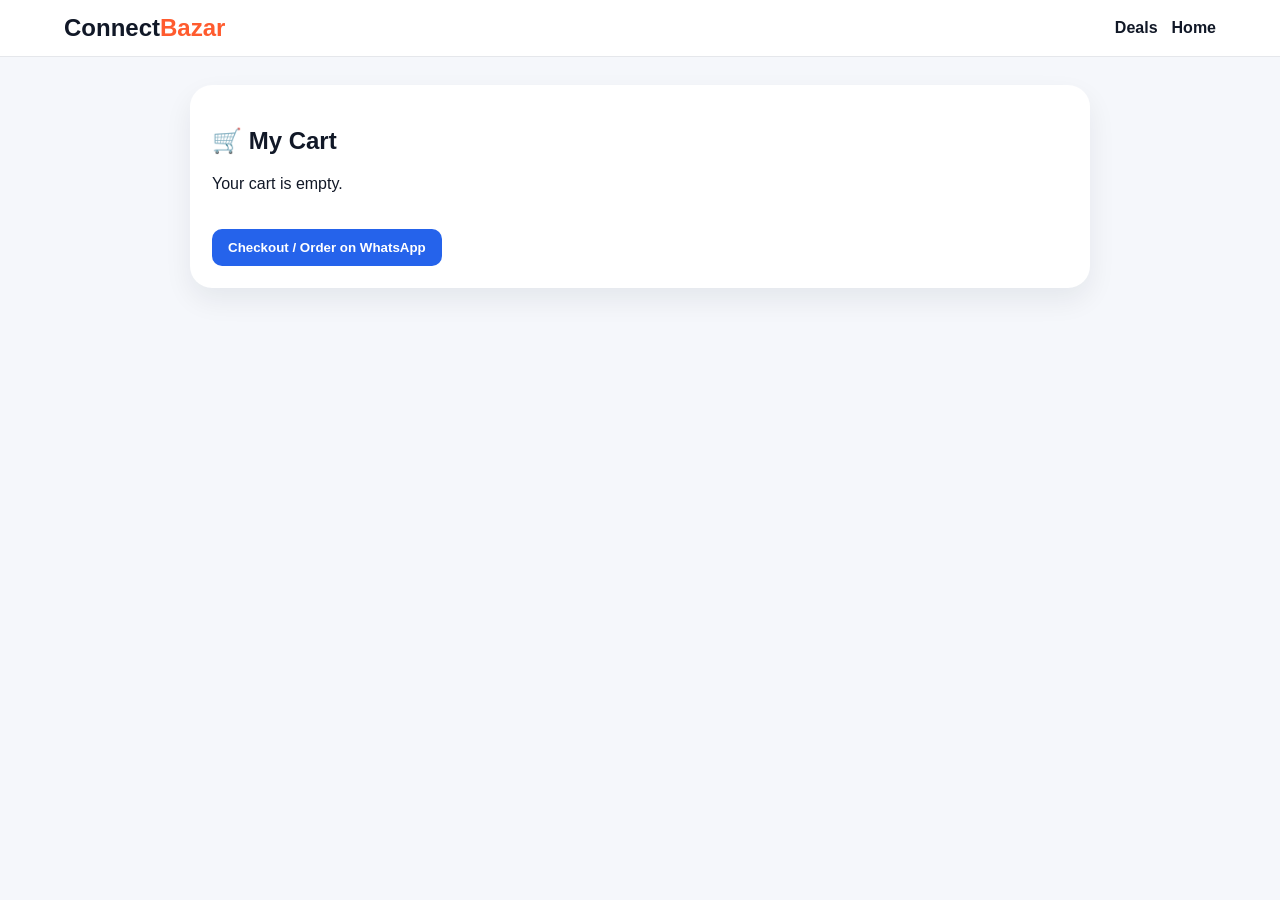
==== cart.html @ d02c31c5 "Add files via upload" ====
<!DOCTYPE html><html lang="en"><head><meta charset="UTF-8"><meta name="viewport" content="width=device-width,initial-scale=1.0"><title>ConnectBazar Cart</title><style>*{box-sizing:border-box}body{margin:0;font-family:Inter,Arial,sans-serif;background:#f5f7fb;color:#111827}a{text-decoration:none;color:inherit}.top{background:#fff;border-bottom:1px solid #e5e7eb}.nav{max-width:1180px;margin:auto;display:flex;align-items:center;gap:18px;padding:14px}.logo{font-size:24px;font-weight:900}.logo span{color:#ff5b2e}.links{margin-left:auto;display:flex;gap:14px;font-weight:800}.section{max-width:900px;margin:28px auto;background:#fff;border-radius:22px;padding:22px;box-shadow:0 12px 28px #0f172a12}.row{display:grid;grid-template-columns:1fr 100px 80px 100px;gap:10px;align-items:center;border-bottom:1px solid #e5e7eb;padding:14px 0}.btn{border:0;background:#2563eb;color:#fff;padding:11px 16px;border-radius:10px;font-weight:800}.remove{background:#fee2e2;color:#b91c1c}.total{text-align:right;font-size:22px;font-weight:900;margin-top:18px}@media(max-width:760px){.row{grid-template-columns:1fr;}.links{font-size:13px}.section{margin:12px}}</style></head><body><div class="top"><div class="nav"><a class="logo" href="index.html">Connect<span>Bazar</span></a><div class="links"><a href="products.html">Deals</a><a href="index.html">Home</a></div></div></div><section class="section"><h1>🛒 My Cart</h1><div id="cartBox"></div><div class="total" id="total"></div><br><button class="btn" onclick="checkout()">Checkout / Order on WhatsApp</button></section><script>function getCart(){return JSON.parse(localStorage.getItem('cb_cart')||'[]')}function saveCart(c){localStorage.setItem('cb_cart',JSON.stringify(c));render()}function render(){let c=getCart(),box=document.getElementById('cartBox'),total=0;if(!c.length){box.innerHTML='<p>Your cart is empty.</p>';document.getElementById('total').textContent='';return}box.innerHTML=c.map((x,i)=>{total+=x.price*x.qty;return `<div class="row"><b>${x.name}</b><span>₹${x.price}</span><span>Qty: ${x.qty}</span><button class="btn remove" onclick="removeItem(${i})">Remove</button></div>`}).join('');document.getElementById('total').textContent='Total: ₹'+total}function removeItem(i){let c=getCart();c.splice(i,1);saveCart(c)}function checkout(){let c=getCart();if(!c.length)return alert('Cart empty');let text='ConnectBazar Order:%0A'+c.map(x=>`${x.name} - Qty ${x.qty} - ₹${x.price*x.qty}`).join('%0A');location.href='https://wa.me/916294160758?text='+text}render()</script></body></html>
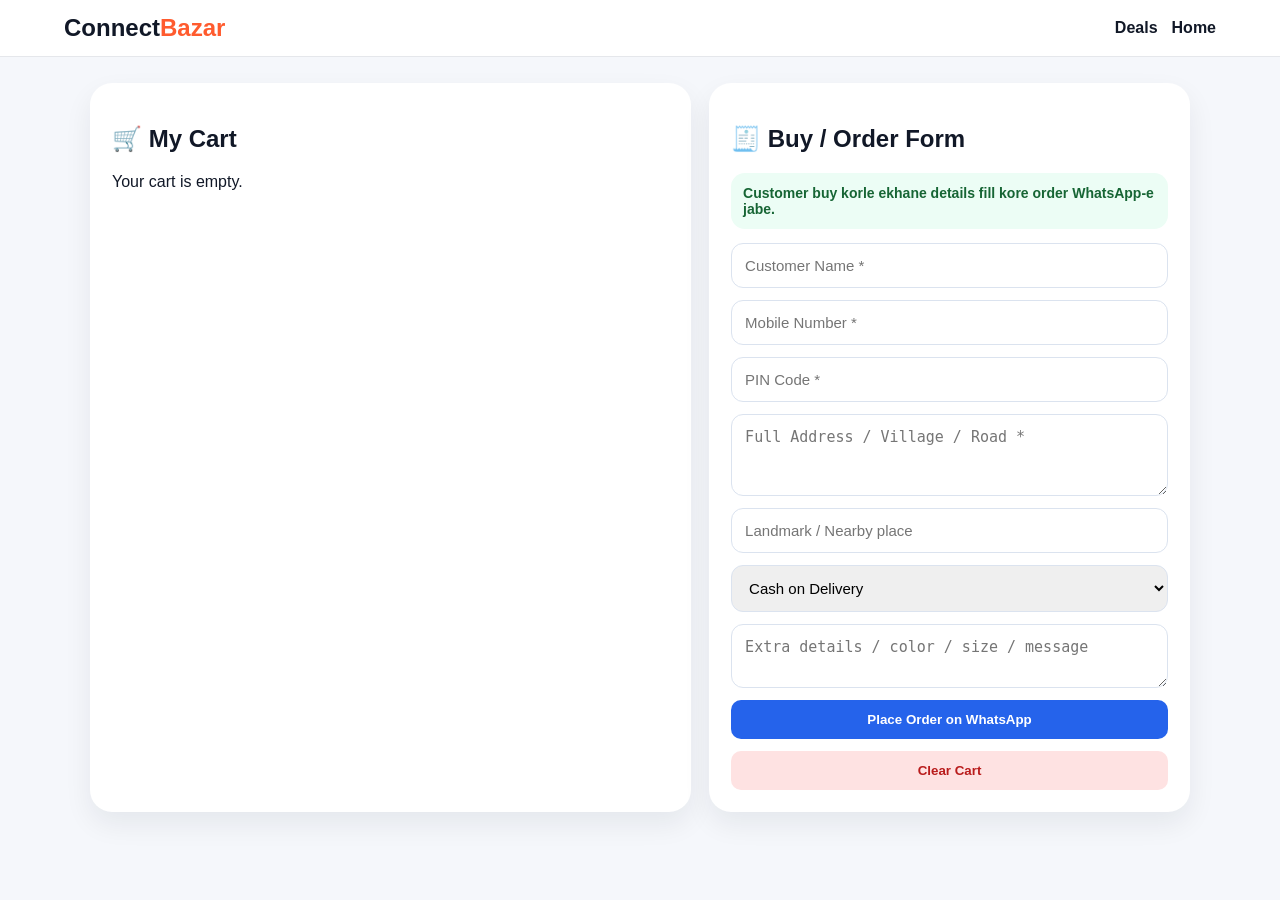
==== commit 78f02822: "Add files via upload" ====
--- a/cart.html
+++ b/cart.html
@@ -1 +1,5 @@
-<!DOCTYPE html><html lang="en"><head><meta charset="UTF-8"><meta name="viewport" content="width=device-width,initial-scale=1.0"><title>ConnectBazar Cart</title><style>*{box-sizing:border-box}body{margin:0;font-family:Inter,Arial,sans-serif;background:#f5f7fb;color:#111827}a{text-decoration:none;color:inherit}.top{background:#fff;border-bottom:1px solid #e5e7eb}.nav{max-width:1180px;margin:auto;display:flex;align-items:center;gap:18px;padding:14px}.logo{font-size:24px;font-weight:900}.logo span{color:#ff5b2e}.links{margin-left:auto;display:flex;gap:14px;font-weight:800}.section{max-width:900px;margin:28px auto;background:#fff;border-radius:22px;padding:22px;box-shadow:0 12px 28px #0f172a12}.row{display:grid;grid-template-columns:1fr 100px 80px 100px;gap:10px;align-items:center;border-bottom:1px solid #e5e7eb;padding:14px 0}.btn{border:0;background:#2563eb;color:#fff;padding:11px 16px;border-radius:10px;font-weight:800}.remove{background:#fee2e2;color:#b91c1c}.total{text-align:right;font-size:22px;font-weight:900;margin-top:18px}@media(max-width:760px){.row{grid-template-columns:1fr;}.links{font-size:13px}.section{margin:12px}}</style></head><body><div class="top"><div class="nav"><a class="logo" href="index.html">Connect<span>Bazar</span></a><div class="links"><a href="products.html">Deals</a><a href="index.html">Home</a></div></div></div><section class="section"><h1>🛒 My Cart</h1><div id="cartBox"></div><div class="total" id="total"></div><br><button class="btn" onclick="checkout()">Checkout / Order on WhatsApp</button></section><script>function getCart(){return JSON.parse(localStorage.getItem('cb_cart')||'[]')}function saveCart(c){localStorage.setItem('cb_cart',JSON.stringify(c));render()}function render(){let c=getCart(),box=document.getElementById('cartBox'),total=0;if(!c.length){box.innerHTML='<p>Your cart is empty.</p>';document.getElementById('total').textContent='';return}box.innerHTML=c.map((x,i)=>{total+=x.price*x.qty;return `<div class="row"><b>${x.name}</b><span>₹${x.price}</span><span>Qty: ${x.qty}</span><button class="btn remove" onclick="removeItem(${i})">Remove</button></div>`}).join('');document.getElementById('total').textContent='Total: ₹'+total}function removeItem(i){let c=getCart();c.splice(i,1);saveCart(c)}function checkout(){let c=getCart();if(!c.length)return alert('Cart empty');let text='ConnectBazar Order:%0A'+c.map(x=>`${x.name} - Qty ${x.qty} - ₹${x.price*x.qty}`).join('%0A');location.href='https://wa.me/916294160758?text='+text}render()</script></body></html>+<!DOCTYPE html><html lang="en"><head><meta charset="UTF-8"><meta name="viewport" content="width=device-width,initial-scale=1.0"><title>ConnectBazar Checkout</title><style>
+*{box-sizing:border-box}body{margin:0;font-family:Inter,Arial,sans-serif;background:#f5f7fb;color:#111827}a{text-decoration:none;color:inherit}.top{background:#fff;border-bottom:1px solid #e5e7eb}.nav{max-width:1180px;margin:auto;display:flex;align-items:center;gap:18px;padding:14px}.logo{font-size:24px;font-weight:900}.logo span{color:#ff5b2e}.links{margin-left:auto;display:flex;gap:14px;font-weight:800}.wrap{max-width:1100px;margin:26px auto;display:grid;grid-template-columns:1fr .8fr;gap:18px}.box{background:#fff;border-radius:22px;padding:22px;box-shadow:0 12px 28px #0f172a12}.row{display:grid;grid-template-columns:1fr 110px 80px 90px;gap:10px;align-items:center;border-bottom:1px solid #e5e7eb;padding:14px 0}.seller{font-size:13px;color:#64748b;margin-top:4px}.btn{border:0;background:#2563eb;color:#fff;padding:12px 16px;border-radius:10px;font-weight:800;cursor:pointer}.remove{background:#fee2e2;color:#b91c1c}.total{text-align:right;font-size:22px;font-weight:900;margin-top:18px}.form{display:grid;gap:12px}.form input,.form textarea,.form select{width:100%;border:1px solid #dbe3ef;border-radius:12px;padding:13px;font-size:15px;outline:none}.pay{display:grid;grid-template-columns:1fr 1fr;gap:10px}.pay label{border:1px solid #dbe3ef;border-radius:14px;padding:12px;font-weight:800;background:#f8fafc}.note{background:#ecfdf5;color:#166534;border-radius:14px;padding:12px;font-weight:700;font-size:14px}.bottom{display:none}@media(max-width:760px){.wrap{grid-template-columns:1fr;margin:12px}.row{grid-template-columns:1fr}.links{font-size:13px}.pay{grid-template-columns:1fr}.bottom{display:flex;position:fixed;bottom:0;left:0;right:0;background:#fff;border-top:1px solid #e5e7eb;justify-content:space-around;padding:9px 4px;z-index:20}.bottom a{font-size:12px;text-align:center;font-weight:800}body{padding-bottom:60px}}
+</style></head><body><div class="top"><div class="nav"><a class="logo" href="index.html">Connect<span>Bazar</span></a><div class="links"><a href="products.html">Deals</a><a href="index.html">Home</a></div></div></div><main class="wrap"><section class="box"><h1>🛒 My Cart</h1><div id="cartBox"></div><div class="total" id="total"></div></section><section class="box"><h2>🧾 Buy / Order Form</h2><p class="note">Customer buy korle ekhane details fill kore order WhatsApp-e jabe.</p><div class="form"><input id="custName" placeholder="Customer Name *"><input id="mobile" placeholder="Mobile Number *" maxlength="10"><input id="pincode" placeholder="PIN Code *" maxlength="6"><textarea id="address" rows="3" placeholder="Full Address / Village / Road *"></textarea><input id="landmark" placeholder="Landmark / Nearby place"><select id="payment"><option value="Cash on Delivery">Cash on Delivery</option><option value="UPI Payment">UPI Payment</option><option value="Pay Later / Confirm by Call">Pay Later / Confirm by Call</option></select><textarea id="notes" rows="2" placeholder="Extra details / color / size / message"></textarea><button class="btn" onclick="placeOrder()">Place Order on WhatsApp</button><button class="btn remove" onclick="clearCart()">Clear Cart</button></div></section></main><div class="bottom"><a href="index.html">🏠<br>Home</a><a href="products.html">🛍️<br>Deals</a><a href="offers.html">🏪<br>Offers</a><a href="coupons.html">🎟️<br>Coupons</a><a href="cart.html">🛒<br>Cart</a></div><script>
+function getCart(){return JSON.parse(localStorage.getItem('cb_cart')||'[]')}function saveCart(c){localStorage.setItem('cb_cart',JSON.stringify(c));render()}function render(){let c=getCart(),box=document.getElementById('cartBox'),total=0;if(!c.length){box.innerHTML='<p>Your cart is empty.</p>';document.getElementById('total').textContent='';return}box.innerHTML=c.map((x,i)=>{total+=x.price*x.qty;return `<div class="row"><div><b>${x.name}</b><div class="seller">Buy From: ${x.seller||'ConnectBazar'}</div></div><span>₹${x.price}</span><span>Qty: ${x.qty}</span><button class="btn remove" onclick="removeItem(${i})">Remove</button></div>`}).join('');document.getElementById('total').textContent='Total: ₹'+total}function removeItem(i){let c=getCart();c.splice(i,1);saveCart(c)}function clearCart(){localStorage.removeItem('cb_cart');render()}function placeOrder(){let c=getCart();if(!c.length)return alert('Cart empty');let name=document.getElementById('custName').value.trim(),mobile=document.getElementById('mobile').value.trim(),pin=document.getElementById('pincode').value.trim(),addr=document.getElementById('address').value.trim(),land=document.getElementById('landmark').value.trim(),pay=document.getElementById('payment').value,notes=document.getElementById('notes').value.trim();if(!name||!mobile||!pin||!addr)return alert('Name, Mobile, PIN Code and Address required');let total=c.reduce((a,b)=>a+b.price*b.qty,0);let items=c.map(x=>`${x.name} | Buy From: ${x.seller||'ConnectBazar'} | Qty ${x.qty} | ₹${x.price*x.qty}`).join('%0A');let text=`ConnectBazar New Order%0A%0AItems:%0A${items}%0A%0ATotal: ₹${total}%0A%0ACustomer Name: ${encodeURIComponent(name)}%0AMobile: ${encodeURIComponent(mobile)}%0APIN Code: ${encodeURIComponent(pin)}%0AAddress: ${encodeURIComponent(addr)}%0ALandmark: ${encodeURIComponent(land)}%0APayment: ${encodeURIComponent(pay)}%0ANotes: ${encodeURIComponent(notes)}`;location.href='https://wa.me/916294160758?text='+text}render()
+</script></body></html>
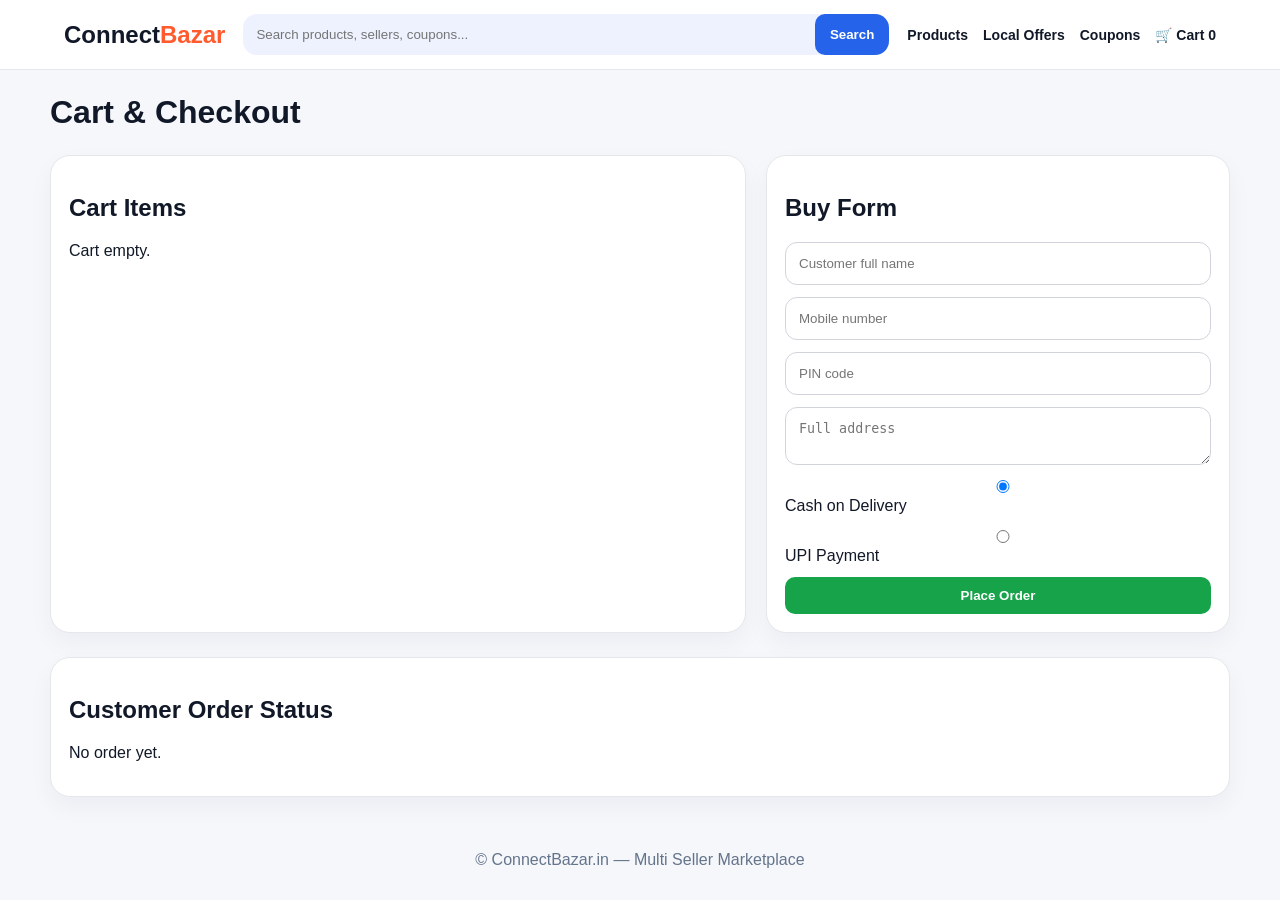
==== commit 5ce7fe4f: "Add files via upload" ====
--- a/cart.html
+++ b/cart.html
@@ -1,5 +1,3 @@
-<!DOCTYPE html><html lang="en"><head><meta charset="UTF-8"><meta name="viewport" content="width=device-width,initial-scale=1.0"><title>ConnectBazar Checkout</title><style>
-*{box-sizing:border-box}body{margin:0;font-family:Inter,Arial,sans-serif;background:#f5f7fb;color:#111827}a{text-decoration:none;color:inherit}.top{background:#fff;border-bottom:1px solid #e5e7eb}.nav{max-width:1180px;margin:auto;display:flex;align-items:center;gap:18px;padding:14px}.logo{font-size:24px;font-weight:900}.logo span{color:#ff5b2e}.links{margin-left:auto;display:flex;gap:14px;font-weight:800}.wrap{max-width:1100px;margin:26px auto;display:grid;grid-template-columns:1fr .8fr;gap:18px}.box{background:#fff;border-radius:22px;padding:22px;box-shadow:0 12px 28px #0f172a12}.row{display:grid;grid-template-columns:1fr 110px 80px 90px;gap:10px;align-items:center;border-bottom:1px solid #e5e7eb;padding:14px 0}.seller{font-size:13px;color:#64748b;margin-top:4px}.btn{border:0;background:#2563eb;color:#fff;padding:12px 16px;border-radius:10px;font-weight:800;cursor:pointer}.remove{background:#fee2e2;color:#b91c1c}.total{text-align:right;font-size:22px;font-weight:900;margin-top:18px}.form{display:grid;gap:12px}.form input,.form textarea,.form select{width:100%;border:1px solid #dbe3ef;border-radius:12px;padding:13px;font-size:15px;outline:none}.pay{display:grid;grid-template-columns:1fr 1fr;gap:10px}.pay label{border:1px solid #dbe3ef;border-radius:14px;padding:12px;font-weight:800;background:#f8fafc}.note{background:#ecfdf5;color:#166534;border-radius:14px;padding:12px;font-weight:700;font-size:14px}.bottom{display:none}@media(max-width:760px){.wrap{grid-template-columns:1fr;margin:12px}.row{grid-template-columns:1fr}.links{font-size:13px}.pay{grid-template-columns:1fr}.bottom{display:flex;position:fixed;bottom:0;left:0;right:0;background:#fff;border-top:1px solid #e5e7eb;justify-content:space-around;padding:9px 4px;z-index:20}.bottom a{font-size:12px;text-align:center;font-weight:800}body{padding-bottom:60px}}
-</style></head><body><div class="top"><div class="nav"><a class="logo" href="index.html">Connect<span>Bazar</span></a><div class="links"><a href="products.html">Deals</a><a href="index.html">Home</a></div></div></div><main class="wrap"><section class="box"><h1>🛒 My Cart</h1><div id="cartBox"></div><div class="total" id="total"></div></section><section class="box"><h2>🧾 Buy / Order Form</h2><p class="note">Customer buy korle ekhane details fill kore order WhatsApp-e jabe.</p><div class="form"><input id="custName" placeholder="Customer Name *"><input id="mobile" placeholder="Mobile Number *" maxlength="10"><input id="pincode" placeholder="PIN Code *" maxlength="6"><textarea id="address" rows="3" placeholder="Full Address / Village / Road *"></textarea><input id="landmark" placeholder="Landmark / Nearby place"><select id="payment"><option value="Cash on Delivery">Cash on Delivery</option><option value="UPI Payment">UPI Payment</option><option value="Pay Later / Confirm by Call">Pay Later / Confirm by Call</option></select><textarea id="notes" rows="2" placeholder="Extra details / color / size / message"></textarea><button class="btn" onclick="placeOrder()">Place Order on WhatsApp</button><button class="btn remove" onclick="clearCart()">Clear Cart</button></div></section></main><div class="bottom"><a href="index.html">🏠<br>Home</a><a href="products.html">🛍️<br>Deals</a><a href="offers.html">🏪<br>Offers</a><a href="coupons.html">🎟️<br>Coupons</a><a href="cart.html">🛒<br>Cart</a></div><script>
-function getCart(){return JSON.parse(localStorage.getItem('cb_cart')||'[]')}function saveCart(c){localStorage.setItem('cb_cart',JSON.stringify(c));render()}function render(){let c=getCart(),box=document.getElementById('cartBox'),total=0;if(!c.length){box.innerHTML='<p>Your cart is empty.</p>';document.getElementById('total').textContent='';return}box.innerHTML=c.map((x,i)=>{total+=x.price*x.qty;return `<div class="row"><div><b>${x.name}</b><div class="seller">Buy From: ${x.seller||'ConnectBazar'}</div></div><span>₹${x.price}</span><span>Qty: ${x.qty}</span><button class="btn remove" onclick="removeItem(${i})">Remove</button></div>`}).join('');document.getElementById('total').textContent='Total: ₹'+total}function removeItem(i){let c=getCart();c.splice(i,1);saveCart(c)}function clearCart(){localStorage.removeItem('cb_cart');render()}function placeOrder(){let c=getCart();if(!c.length)return alert('Cart empty');let name=document.getElementById('custName').value.trim(),mobile=document.getElementById('mobile').value.trim(),pin=document.getElementById('pincode').value.trim(),addr=document.getElementById('address').value.trim(),land=document.getElementById('landmark').value.trim(),pay=document.getElementById('payment').value,notes=document.getElementById('notes').value.trim();if(!name||!mobile||!pin||!addr)return alert('Name, Mobile, PIN Code and Address required');let total=c.reduce((a,b)=>a+b.price*b.qty,0);let items=c.map(x=>`${x.name} | Buy From: ${x.seller||'ConnectBazar'} | Qty ${x.qty} | ₹${x.price*x.qty}`).join('%0A');let text=`ConnectBazar New Order%0A%0AItems:%0A${items}%0A%0ATotal: ₹${total}%0A%0ACustomer Name: ${encodeURIComponent(name)}%0AMobile: ${encodeURIComponent(mobile)}%0APIN Code: ${encodeURIComponent(pin)}%0AAddress: ${encodeURIComponent(addr)}%0ALandmark: ${encodeURIComponent(land)}%0APayment: ${encodeURIComponent(pay)}%0ANotes: ${encodeURIComponent(notes)}`;location.href='https://wa.me/916294160758?text='+text}render()
-</script></body></html>+<!DOCTYPE html><html><head><meta charset="UTF-8"><meta name="viewport" content="width=device-width,initial-scale=1"><title>Cart Checkout</title><link rel="stylesheet" href="style.css"></head><body><div class="top"><div class="nav"><a class="logo" href="index.html">Connect<span>Bazar</span></a><div class="search"><input placeholder="Search products, sellers, coupons..."><button>Search</button></div><div class="links"><a href="products.html">Products</a><a href="offers.html">Local Offers</a><a href="coupons.html">Coupons</a><a href="cart.html">🛒 Cart <span class="cartCount">0</span></a></div></div></div>
+<main class="section"><h1>Cart & Checkout</h1><div class="hero"><div class="panel"><h2>Cart Items</h2><div id="cartItems"></div></div><div class="panel"><h2>Buy Form</h2><div class="form"><input id="name" placeholder="Customer full name"><input id="mobile" placeholder="Mobile number"><input id="pincode" placeholder="PIN code"><textarea id="address" placeholder="Full address"></textarea><label><input type="radio" name="payment" value="COD" checked> Cash on Delivery</label><label><input type="radio" name="payment" value="UPI"> UPI Payment</label><button class="btn green" onclick="createOrder()">Place Order</button></div></div></div><div class="panel"><h2>Customer Order Status</h2><div id="customerOrders"></div></div></main><script>document.addEventListener('DOMContentLoaded',()=>{let c=getCart();cartItems.innerHTML=c.length?c.map(i=>`<div class="seller"><div><b>${i.name}</b><br><span class="small">Buy From: ${i.seller} • Seller ID: ${i.sellerId}</span></div><div><b>₹${i.price}</b> × ${i.qty}</div></div>`).join('')+`<h3>Total ₹${c.reduce((a,b)=>a+b.price*b.qty,0)}</h3>`:'<p>Cart empty.</p>'})</script><div class="bottom"><a href="index.html">🏠<br>Home</a><a href="products.html">🛍️<br>Products</a><a href="offers.html">🏪<br>Offers</a><a href="coupons.html">🎟️<br>Coupons</a><a href="cart.html">🛒<br>Cart</a></div><div class="footer">© ConnectBazar.in — Multi Seller Marketplace</div><script src="firebase-config.js"></script><script src="app.js"></script>
+</body></html>
--- a/style.css
+++ b/style.css
@@ -0,0 +1 @@
+*{box-sizing:border-box}body{margin:0;font-family:Arial,Helvetica,sans-serif;background:#f5f7fb;color:#111827}a{text-decoration:none;color:inherit}.top{position:sticky;top:0;background:#fff;border-bottom:1px solid #e5e7eb;z-index:10}.nav{max-width:1180px;margin:auto;display:flex;align-items:center;gap:18px;padding:14px}.logo{font-size:24px;font-weight:900}.logo span{color:#ff5b2e}.search{flex:1;display:flex;background:#eef2ff;border-radius:14px;overflow:hidden}.search input{flex:1;border:0;padding:13px;background:transparent;outline:0}.btn,.search button{border:0;background:#2563eb;color:white;border-radius:10px;padding:11px 15px;font-weight:800;cursor:pointer}.dark{background:#111827}.orange{background:#ff5b2e}.green{background:#16a34a}.outline{background:#eaf1ff;color:#2563eb}.links{display:flex;gap:15px;font-weight:800;font-size:14px}.hero,.section{max-width:1180px;margin:24px auto}.hero{display:grid;grid-template-columns:1.2fr .8fr;gap:20px}.banner{background:linear-gradient(135deg,#06a77d,#1269f3);border-radius:28px;color:#fff;padding:36px;box-shadow:0 18px 40px #0f172a22}.banner h1{font-size:46px;line-height:1.05;margin:14px 0}.panel,.card{background:#fff;border:1px solid #e5e7eb;border-radius:20px;padding:18px;box-shadow:0 10px 24px #0f172a0b}.grid{display:grid;grid-template-columns:repeat(3,1fr);gap:18px}.pic{height:140px;border-radius:16px;background:linear-gradient(135deg,#dbeafe,#fce7f3);display:flex;align-items:center;justify-content:center;font-size:50px}.price{font-weight:900;color:#16a34a;font-size:22px}.old{text-decoration:line-through;color:#94a3b8}.seller{display:flex;justify-content:space-between;gap:10px;align-items:center;border:1px solid #e5e7eb;border-radius:16px;padding:13px;margin:10px 0;background:#fff}.badge{display:inline-block;background:#dcfce7;color:#166534;padding:5px 9px;border-radius:999px;font-weight:800;font-size:12px}.actions{display:flex;gap:8px;flex-wrap:wrap}.small{font-size:13px;color:#64748b}.table{width:100%;border-collapse:collapse;background:#fff;border-radius:16px;overflow:hidden}.table th,.table td{padding:12px;border-bottom:1px solid #e5e7eb;text-align:left}.form{display:grid;gap:12px}.form input,.form textarea,.form select{width:100%;padding:13px;border:1px solid #d1d5db;border-radius:12px}.bottom{display:none}.footer{text-align:center;padding:30px;color:#64748b}@media(max-width:760px){.nav{flex-wrap:wrap}.links{display:none}.search{order:3;flex-basis:100%}.hero{grid-template-columns:1fr;margin:12px}.banner{padding:24px}.banner h1{font-size:32px}.section{margin:20px 12px}.grid{grid-template-columns:1fr}.seller{display:block}.actions{margin-top:10px}.bottom{display:flex;position:fixed;bottom:0;left:0;right:0;background:#fff;border-top:1px solid #e5e7eb;justify-content:space-around;padding:8px;z-index:20}.bottom a{text-align:center;font-size:12px;font-weight:800}.footer{padding-bottom:70px}}
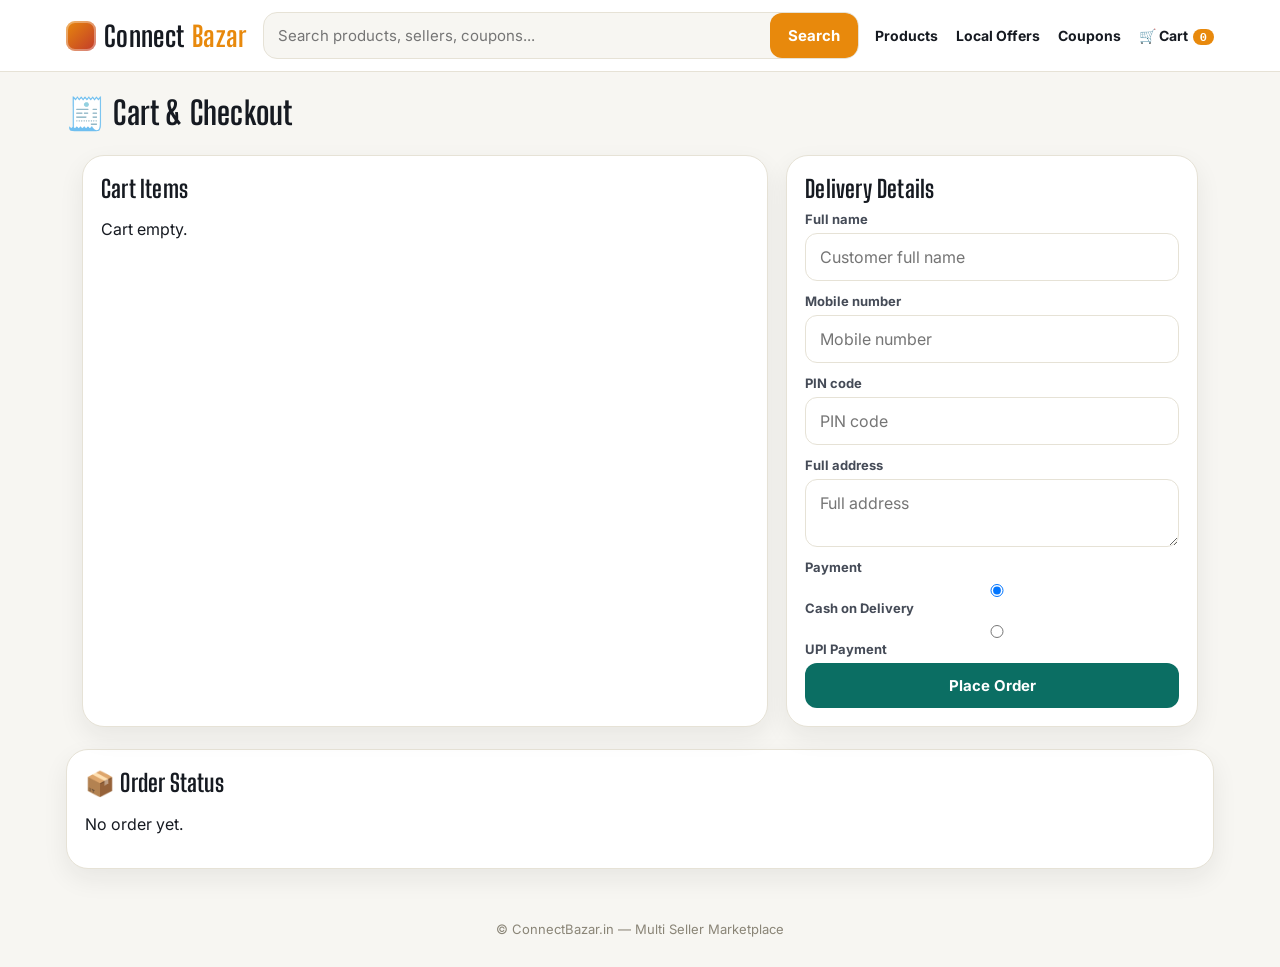
==== commit 743554ac: "Add files via upload" ====
--- a/cart.html
+++ b/cart.html
@@ -1,3 +1,5 @@
-<!DOCTYPE html><html><head><meta charset="UTF-8"><meta name="viewport" content="width=device-width,initial-scale=1"><title>Cart Checkout</title><link rel="stylesheet" href="style.css"></head><body><div class="top"><div class="nav"><a class="logo" href="index.html">Connect<span>Bazar</span></a><div class="search"><input placeholder="Search products, sellers, coupons..."><button>Search</button></div><div class="links"><a href="products.html">Products</a><a href="offers.html">Local Offers</a><a href="coupons.html">Coupons</a><a href="cart.html">🛒 Cart <span class="cartCount">0</span></a></div></div></div>
-<main class="section"><h1>Cart & Checkout</h1><div class="hero"><div class="panel"><h2>Cart Items</h2><div id="cartItems"></div></div><div class="panel"><h2>Buy Form</h2><div class="form"><input id="name" placeholder="Customer full name"><input id="mobile" placeholder="Mobile number"><input id="pincode" placeholder="PIN code"><textarea id="address" placeholder="Full address"></textarea><label><input type="radio" name="payment" value="COD" checked> Cash on Delivery</label><label><input type="radio" name="payment" value="UPI"> UPI Payment</label><button class="btn green" onclick="createOrder()">Place Order</button></div></div></div><div class="panel"><h2>Customer Order Status</h2><div id="customerOrders"></div></div></main><script>document.addEventListener('DOMContentLoaded',()=>{let c=getCart();cartItems.innerHTML=c.length?c.map(i=>`<div class="seller"><div><b>${i.name}</b><br><span class="small">Buy From: ${i.seller} • Seller ID: ${i.sellerId}</span></div><div><b>₹${i.price}</b> × ${i.qty}</div></div>`).join('')+`<h3>Total ₹${c.reduce((a,b)=>a+b.price*b.qty,0)}</h3>`:'<p>Cart empty.</p>'})</script><div class="bottom"><a href="index.html">🏠<br>Home</a><a href="products.html">🛍️<br>Products</a><a href="offers.html">🏪<br>Offers</a><a href="coupons.html">🎟️<br>Coupons</a><a href="cart.html">🛒<br>Cart</a></div><div class="footer">© ConnectBazar.in — Multi Seller Marketplace</div><script src="firebase-config.js"></script><script src="app.js"></script>
+<!DOCTYPE html><html><head><meta charset="UTF-8"><meta name="viewport" content="width=device-width,initial-scale=1"><title>Cart & Checkout — ConnectBazar</title><link rel="preconnect" href="https://fonts.googleapis.com"><link rel="preconnect" href="https://fonts.gstatic.com" crossorigin>
+<link href="https://fonts.googleapis.com/css2?family=Big+Shoulders+Display:wght@700;800&family=Inter:wght@400;500;600;700;800&family=IBM+Plex+Mono:wght@500;600;700&display=swap" rel="stylesheet">
+<link rel="stylesheet" href="style.css"></head><body><div class="top"><div class="nav"><a class="logo" href="index.html">Connect<span>Bazar</span></a><div class="search"><input placeholder="Search products, sellers, coupons..."><button>Search</button></div><div class="links"><a href="products.html">Products</a><a href="offers.html">Local Offers</a><a href="coupons.html">Coupons</a><a href="cart.html">🛒 Cart <span class="cartCount">0</span></a></div></div></div>
+<main class="section"><h1>🧾 Cart & Checkout</h1><div class="hero"><div class="panel"><h2>Cart Items</h2><div id="cartItems"></div></div><div class="panel"><h2>Delivery Details</h2><div class="form"><label>Full name</label><input id="name" placeholder="Customer full name"><label>Mobile number</label><input id="mobile" placeholder="Mobile number"><label>PIN code</label><input id="pincode" placeholder="PIN code"><label>Full address</label><textarea id="address" placeholder="Full address"></textarea><label>Payment</label><label><input type="radio" name="payment" value="COD" checked> Cash on Delivery</label><label><input type="radio" name="payment" value="UPI"> UPI Payment</label><button class="btn green" onclick="createOrder()">Place Order</button></div></div></div><div class="panel"><h2>📦 Order Status</h2><div id="customerOrders"></div></div></main><script>document.addEventListener('DOMContentLoaded',()=>{let c=getCart();cartItems.innerHTML=c.length?c.map(i=>`<div class="seller"><div><b>${i.name}</b><br><span class="small">Buy From: ${i.seller} • Seller ID: ${i.sellerId}</span></div><div><b>₹${i.price}</b> × ${i.qty}</div></div>`).join('')+`<h3>Total ₹${c.reduce((a,b)=>a+b.price*b.qty,0)}</h3>`:'<p>Cart empty.</p>'})</script><div class="bottom"><a href="index.html">🏠<br>Home</a><a href="products.html">🛍️<br>Products</a><a href="offers.html">🏪<br>Offers</a><a href="coupons.html">🎟️<br>Coupons</a><a href="cart.html">🛒<br>Cart</a></div><div class="footer">© ConnectBazar.in — Multi Seller Marketplace</div><script src="firebase-config.js"></script><script src="app.js"></script>
 </body></html>
--- a/style.css
+++ b/style.css
@@ -1 +1,186 @@
-*{box-sizing:border-box}body{margin:0;font-family:Arial,Helvetica,sans-serif;background:#f5f7fb;color:#111827}a{text-decoration:none;color:inherit}.top{position:sticky;top:0;background:#fff;border-bottom:1px solid #e5e7eb;z-index:10}.nav{max-width:1180px;margin:auto;display:flex;align-items:center;gap:18px;padding:14px}.logo{font-size:24px;font-weight:900}.logo span{color:#ff5b2e}.search{flex:1;display:flex;background:#eef2ff;border-radius:14px;overflow:hidden}.search input{flex:1;border:0;padding:13px;background:transparent;outline:0}.btn,.search button{border:0;background:#2563eb;color:white;border-radius:10px;padding:11px 15px;font-weight:800;cursor:pointer}.dark{background:#111827}.orange{background:#ff5b2e}.green{background:#16a34a}.outline{background:#eaf1ff;color:#2563eb}.links{display:flex;gap:15px;font-weight:800;font-size:14px}.hero,.section{max-width:1180px;margin:24px auto}.hero{display:grid;grid-template-columns:1.2fr .8fr;gap:20px}.banner{background:linear-gradient(135deg,#06a77d,#1269f3);border-radius:28px;color:#fff;padding:36px;box-shadow:0 18px 40px #0f172a22}.banner h1{font-size:46px;line-height:1.05;margin:14px 0}.panel,.card{background:#fff;border:1px solid #e5e7eb;border-radius:20px;padding:18px;box-shadow:0 10px 24px #0f172a0b}.grid{display:grid;grid-template-columns:repeat(3,1fr);gap:18px}.pic{height:140px;border-radius:16px;background:linear-gradient(135deg,#dbeafe,#fce7f3);display:flex;align-items:center;justify-content:center;font-size:50px}.price{font-weight:900;color:#16a34a;font-size:22px}.old{text-decoration:line-through;color:#94a3b8}.seller{display:flex;justify-content:space-between;gap:10px;align-items:center;border:1px solid #e5e7eb;border-radius:16px;padding:13px;margin:10px 0;background:#fff}.badge{display:inline-block;background:#dcfce7;color:#166534;padding:5px 9px;border-radius:999px;font-weight:800;font-size:12px}.actions{display:flex;gap:8px;flex-wrap:wrap}.small{font-size:13px;color:#64748b}.table{width:100%;border-collapse:collapse;background:#fff;border-radius:16px;overflow:hidden}.table th,.table td{padding:12px;border-bottom:1px solid #e5e7eb;text-align:left}.form{display:grid;gap:12px}.form input,.form textarea,.form select{width:100%;padding:13px;border:1px solid #d1d5db;border-radius:12px}.bottom{display:none}.footer{text-align:center;padding:30px;color:#64748b}@media(max-width:760px){.nav{flex-wrap:wrap}.links{display:none}.search{order:3;flex-basis:100%}.hero{grid-template-columns:1fr;margin:12px}.banner{padding:24px}.banner h1{font-size:32px}.section{margin:20px 12px}.grid{grid-template-columns:1fr}.seller{display:block}.actions{margin-top:10px}.bottom{display:flex;position:fixed;bottom:0;left:0;right:0;background:#fff;border-top:1px solid #e5e7eb;justify-content:space-around;padding:8px;z-index:20}.bottom a{text-align:center;font-size:12px;font-weight:800}.footer{padding-bottom:70px}}
+/* ==========================================================================
+   ConnectBazar Design System
+   Bazar Receipt — price-tag & ticket motifs for a multi-seller marketplace
+   ========================================================================== */
+
+:root{
+  --ink:#161a21;
+  --ink-soft:#454b57;
+  --paper:#f7f6f2;
+  --surface:#ffffff;
+  --line:#e6e2d6;
+  --marigold:#e8890c;
+  --marigold-dark:#c56f04;
+  --teal:#0b6e63;
+  --teal-dark:#08544c;
+  --teal-tint:#e4f3f0;
+  --sindoor:#c1392b;
+  --sindoor-tint:#fbe8e5;
+  --gold-tint:#fdf1de;
+  --muted:#8a8577;
+  --radius-lg:22px;
+  --radius-md:16px;
+  --radius-sm:10px;
+  --shadow-card:0 10px 26px rgba(22,26,33,.07);
+  --shadow-pop:0 20px 46px rgba(22,26,33,.16);
+  --font-display:'Big Shoulders Display',Impact,'Arial Narrow',sans-serif;
+  --font-body:'Inter',Arial,Helvetica,sans-serif;
+  --font-mono:'IBM Plex Mono',ui-monospace,Menlo,Consolas,monospace;
+}
+
+*{box-sizing:border-box}
+html{-webkit-text-size-adjust:100%}
+body{margin:0;font-family:var(--font-body);background:var(--paper);color:var(--ink);-webkit-font-smoothing:antialiased}
+a{text-decoration:none;color:inherit}
+h1,h2,h3{font-family:var(--font-display);font-weight:700;letter-spacing:.2px;margin:0 0 8px}
+:focus-visible{outline:3px solid var(--marigold);outline-offset:2px}
+@media(prefers-reduced-motion:reduce){*{animation:none!important;transition:none!important}}
+
+/* ---------- Header / Nav ---------- */
+.top{position:sticky;top:0;background:var(--surface);border-bottom:1px solid var(--line);z-index:30}
+.nav{max-width:1180px;margin:auto;display:flex;align-items:center;gap:16px;padding:12px 16px}
+.logo{font-family:var(--font-display);font-size:28px;font-weight:700;letter-spacing:.3px;display:flex;align-items:center;gap:8px}
+.logo::before{content:"";width:30px;height:30px;border-radius:9px;flex:none;background:
+    linear-gradient(135deg,var(--marigold),var(--sindoor));
+  box-shadow:inset 0 0 0 2px rgba(255,255,255,.35)}
+.logo span{color:var(--marigold)}
+.search{flex:1;display:flex;background:var(--paper);border:1px solid var(--line);border-radius:14px;overflow:hidden}
+.search input{flex:1;border:0;padding:12px 14px;background:transparent;outline:0;font-size:15px;font-family:var(--font-body);color:var(--ink)}
+.search button{border:0;background:var(--ink);color:#fff;padding:0 18px;font-weight:700;cursor:pointer;font-family:var(--font-body)}
+.links{display:flex;gap:18px;font-weight:700;font-size:14px;align-items:center;white-space:nowrap}
+.links a:hover{color:var(--marigold)}
+.links .cartCount{background:var(--marigold);color:#fff;border-radius:999px;padding:1px 7px;font-size:11px;font-family:var(--font-mono);margin-left:2px}
+
+/* ---------- Buttons ---------- */
+.btn,.search button{border:0;background:var(--marigold);color:#fff;border-radius:12px;padding:13px 18px;font-weight:700;cursor:pointer;font-family:var(--font-body);font-size:15px;transition:transform .12s ease,box-shadow .12s ease,background .12s ease;display:inline-flex;align-items:center;justify-content:center;gap:6px}
+.btn:hover{background:var(--marigold-dark);transform:translateY(-1px);box-shadow:0 8px 18px rgba(232,137,12,.28)}
+.btn:active{transform:translateY(0)}
+.btn.dark{background:var(--ink)}
+.btn.dark:hover{background:#000;box-shadow:0 8px 18px rgba(0,0,0,.25)}
+.btn.orange{background:var(--sindoor)}
+.btn.orange:hover{background:#a52e22;box-shadow:0 8px 18px rgba(193,57,43,.28)}
+.btn.green{background:var(--teal)}
+.btn.green:hover{background:var(--teal-dark);box-shadow:0 8px 18px rgba(11,110,99,.28)}
+.btn.outline{background:var(--teal-tint);color:var(--teal-dark);box-shadow:none}
+.btn.outline:hover{background:#d3ece6;transform:none;box-shadow:none}
+.btn.cartbtn{background:var(--ink)}
+
+/* ---------- Layout ---------- */
+.hero,.section{max-width:1180px;margin:22px auto;padding:0 16px}
+.hero{display:grid;grid-template-columns:1.25fr .75fr;gap:18px}
+.banner{position:relative;overflow:hidden;background:var(--ink);border-radius:var(--radius-lg);color:#fff;padding:34px;box-shadow:var(--shadow-pop)}
+.banner::after{content:"";position:absolute;right:-60px;top:-60px;width:230px;height:230px;border-radius:50%;background:radial-gradient(circle,rgba(232,137,12,.55),transparent 70%)}
+.banner::before{content:"";position:absolute;left:-40px;bottom:-70px;width:180px;height:180px;border-radius:50%;background:radial-gradient(circle,rgba(11,110,99,.45),transparent 70%)}
+.banner *{position:relative}
+.banner h1{font-size:clamp(30px,5vw,50px);line-height:1.02;margin:12px 0;max-width:16ch}
+.banner p{color:#d8d6cf;max-width:46ch;line-height:1.5}
+.badge{display:inline-block;background:var(--gold-tint);color:var(--marigold-dark);padding:5px 11px;border-radius:999px;font-weight:700;font-size:12px;font-family:var(--font-mono);letter-spacing:.3px}
+.banner .badge{background:rgba(255,255,255,.14);color:#fff}
+.private{font-size:12px;color:#a9a595;margin-top:10px}
+
+/* ---------- Panels / Cards ---------- */
+.panel,.card{background:var(--surface);border:1px solid var(--line);border-radius:var(--radius-lg);padding:18px;box-shadow:var(--shadow-card)}
+.card{display:flex;flex-direction:column;transition:transform .15s ease,box-shadow .15s ease}
+.card:hover{transform:translateY(-3px);box-shadow:var(--shadow-pop)}
+.grid{display:grid;grid-template-columns:repeat(3,1fr);gap:16px}
+.pic{height:140px;border-radius:var(--radius-md);background:linear-gradient(135deg,var(--teal-tint),var(--gold-tint));display:flex;align-items:center;justify-content:center;font-size:48px;margin-bottom:10px}
+.card h3{font-size:19px}
+
+/* Price — receipt/mono treatment, the signature motif */
+.price{font-weight:700;color:var(--teal-dark);font-size:21px;font-family:var(--font-mono)}
+.price::before{content:"₹"}
+.old{text-decoration:line-through;color:var(--muted);font-family:var(--font-mono);font-size:14px}
+
+/* ---------- Seller compare row (ticket / receipt line) ---------- */
+.seller{position:relative;display:flex;justify-content:space-between;gap:10px;align-items:center;
+  border:1px dashed var(--line);border-radius:var(--radius-md);padding:14px 16px;margin:10px 0;background:var(--surface)}
+#details .seller:first-of-type{border:1px solid var(--teal);background:linear-gradient(0deg,var(--teal-tint),#fff 70%)}
+#details .seller:first-of-type::before{content:"BEST PRICE";position:absolute;top:-10px;left:14px;background:var(--teal);color:#fff;font-family:var(--font-mono);font-size:10px;letter-spacing:.6px;padding:3px 8px;border-radius:999px}
+.seller .price{font-size:23px}
+.actions{display:flex;gap:8px;flex-wrap:wrap;margin-top:auto;padding-top:10px}
+.small{font-size:13px;color:var(--ink-soft)}
+
+/* ---------- Tables ---------- */
+.table{width:100%;border-collapse:collapse;background:var(--surface);border-radius:var(--radius-md);overflow:hidden;box-shadow:var(--shadow-card)}
+.table th{background:var(--paper);font-family:var(--font-mono);font-size:12px;text-transform:uppercase;letter-spacing:.5px;color:var(--ink-soft)}
+.table th,.table td{padding:12px;border-bottom:1px solid var(--line);text-align:left;vertical-align:top}
+.table tr:last-child td{border-bottom:0}
+
+/* ---------- Forms ---------- */
+.form{display:grid;gap:12px}
+.form label{font-size:13px;font-weight:700;color:var(--ink-soft);margin-bottom:-6px}
+.form input,.form textarea,.form select{width:100%;padding:13px 14px;border:1px solid var(--line);border-radius:12px;font-size:16px;font-family:var(--font-body);background:#fff;color:var(--ink)}
+.form input:focus,.form textarea:focus,.form select:focus{border-color:var(--marigold)}
+
+/* ---------- Bottom mobile dock ---------- */
+.bottom{display:none}
+.footer{text-align:center;padding:30px 16px;color:var(--muted);font-size:13px}
+
+@media(max-width:760px){
+  .nav{flex-wrap:wrap;padding:10px 14px}
+  .logo{font-size:24px}
+  .links{display:none}
+  .search{order:3;flex-basis:100%}
+  .hero{grid-template-columns:1fr;margin:14px auto}
+  .banner{padding:24px;border-radius:20px}
+  .banner h1{max-width:none}
+  .section{margin:18px auto}
+  .grid{grid-template-columns:repeat(2,1fr);gap:12px}
+  .seller{flex-direction:column;align-items:stretch;text-align:left}
+  .seller .price{font-size:22px}
+  .actions{margin-top:12px}
+  .card h3{font-size:16px}
+  .pic{height:108px;font-size:38px}
+
+  .bottom{display:flex;position:fixed;bottom:12px;left:12px;right:12px;background:var(--ink);
+    border-radius:20px;justify-content:space-around;padding:10px 4px;z-index:40;
+    box-shadow:0 16px 34px rgba(22,26,33,.35)}
+  .bottom a{color:#cfcdc4;text-align:center;font-size:11px;font-weight:700;flex:1;padding:2px 0;border-radius:12px}
+  .bottom a:first-child{color:var(--marigold)}
+  .footer{padding-bottom:96px}
+}
+
+/* ==========================================================================
+   Categories / homepage extras
+   ========================================================================== */
+.head{display:flex;justify-content:space-between;align-items:center;margin-bottom:14px;gap:12px}
+.head a{font-weight:700;color:var(--teal-dark);font-size:14px}
+.catgrid{display:grid;grid-template-columns:repeat(8,1fr);gap:12px}
+.cat{background:var(--surface);border:1px solid var(--line);border-radius:var(--radius-md);padding:16px 8px;text-align:center;font-weight:700;font-size:13px;box-shadow:var(--shadow-card);transition:transform .12s ease}
+.cat:hover{transform:translateY(-2px);border-color:var(--marigold)}
+.shoprow{display:grid;grid-template-columns:repeat(3,1fr);gap:16px}
+
+/* Coupon ticket — scalloped stub, echoes a real paper coupon */
+.coupon,.phone{background:var(--surface);border-radius:var(--radius-lg);padding:22px;box-shadow:var(--shadow-card)}
+.coupon{position:relative;border:1px dashed var(--line)}
+.code{display:inline-block;background:var(--ink);color:#fff;border-radius:10px;padding:12px 22px;font-weight:700;letter-spacing:3px;font-family:var(--font-mono);font-size:17px}
+.toast{position:fixed;left:50%;bottom:96px;transform:translateX(-50%);background:var(--ink);color:#fff;padding:12px 20px;border-radius:999px;display:none;z-index:99;font-weight:700;box-shadow:var(--shadow-pop)}
+
+@media(max-width:760px){
+  .catgrid{display:flex;overflow:auto;padding-bottom:8px;gap:10px}
+  .cat{min-width:96px}
+  .shoprow{grid-template-columns:1fr}
+}
+
+/* ==========================================================================
+   Seller / Delivery / Admin — private access panels
+   ========================================================================== */
+.seller-login-wrap{min-height:calc(100vh - 130px);display:grid;place-items:center;padding:24px 16px}
+.seller-login-card{width:min(520px,100%);background:var(--surface);border:1px solid var(--line);border-radius:var(--radius-lg);padding:28px;box-shadow:var(--shadow-pop)}
+.seller-logo{display:flex;align-items:center;gap:12px;font-weight:700;font-size:22px;margin-bottom:10px;font-family:var(--font-display)}
+.seller-logo .mark{width:48px;height:48px;border-radius:14px;background:linear-gradient(135deg,var(--marigold),var(--sindoor));display:grid;place-items:center;color:#fff;font-size:20px;flex:none}
+.seller-tabs{display:grid;grid-template-columns:repeat(3,1fr);gap:10px;margin:18px 0}
+.seller-tab{background:var(--paper);border:1px solid var(--line);border-radius:14px;padding:12px 6px;text-align:center;font-size:12.5px;font-weight:700}
+.danger-note{background:var(--gold-tint);border:1px solid #f2d9ab;border-radius:14px;padding:12px 14px;color:#8a5a05;font-weight:600;font-family:var(--font-mono);font-size:13px}
+.dash-head{display:flex;justify-content:space-between;align-items:center;gap:12px;flex-wrap:wrap;margin-bottom:16px}
+.stat-card{background:linear-gradient(160deg,var(--teal-tint),#fff 65%);border:1px solid var(--line);border-radius:18px;padding:16px}
+.stat-card h3{font-size:26px;color:var(--teal-dark)}
+.upload-box{border:2px dashed var(--marigold);border-radius:18px;background:var(--gold-tint);padding:16px;text-align:center}
+.photo-grid{display:grid;grid-template-columns:repeat(2,1fr);gap:12px}
+.status-pending{background:var(--gold-tint);color:#8a5a05;padding:3px 9px;border-radius:999px;font-weight:700;font-size:12px}
+.status-approved{background:var(--teal-tint);color:var(--teal-dark);padding:3px 9px;border-radius:999px;font-weight:700;font-size:12px}
+
+@media(max-width:760px){
+  .seller-tabs{grid-template-columns:1fr}
+  .photo-grid{grid-template-columns:1fr}
+}
